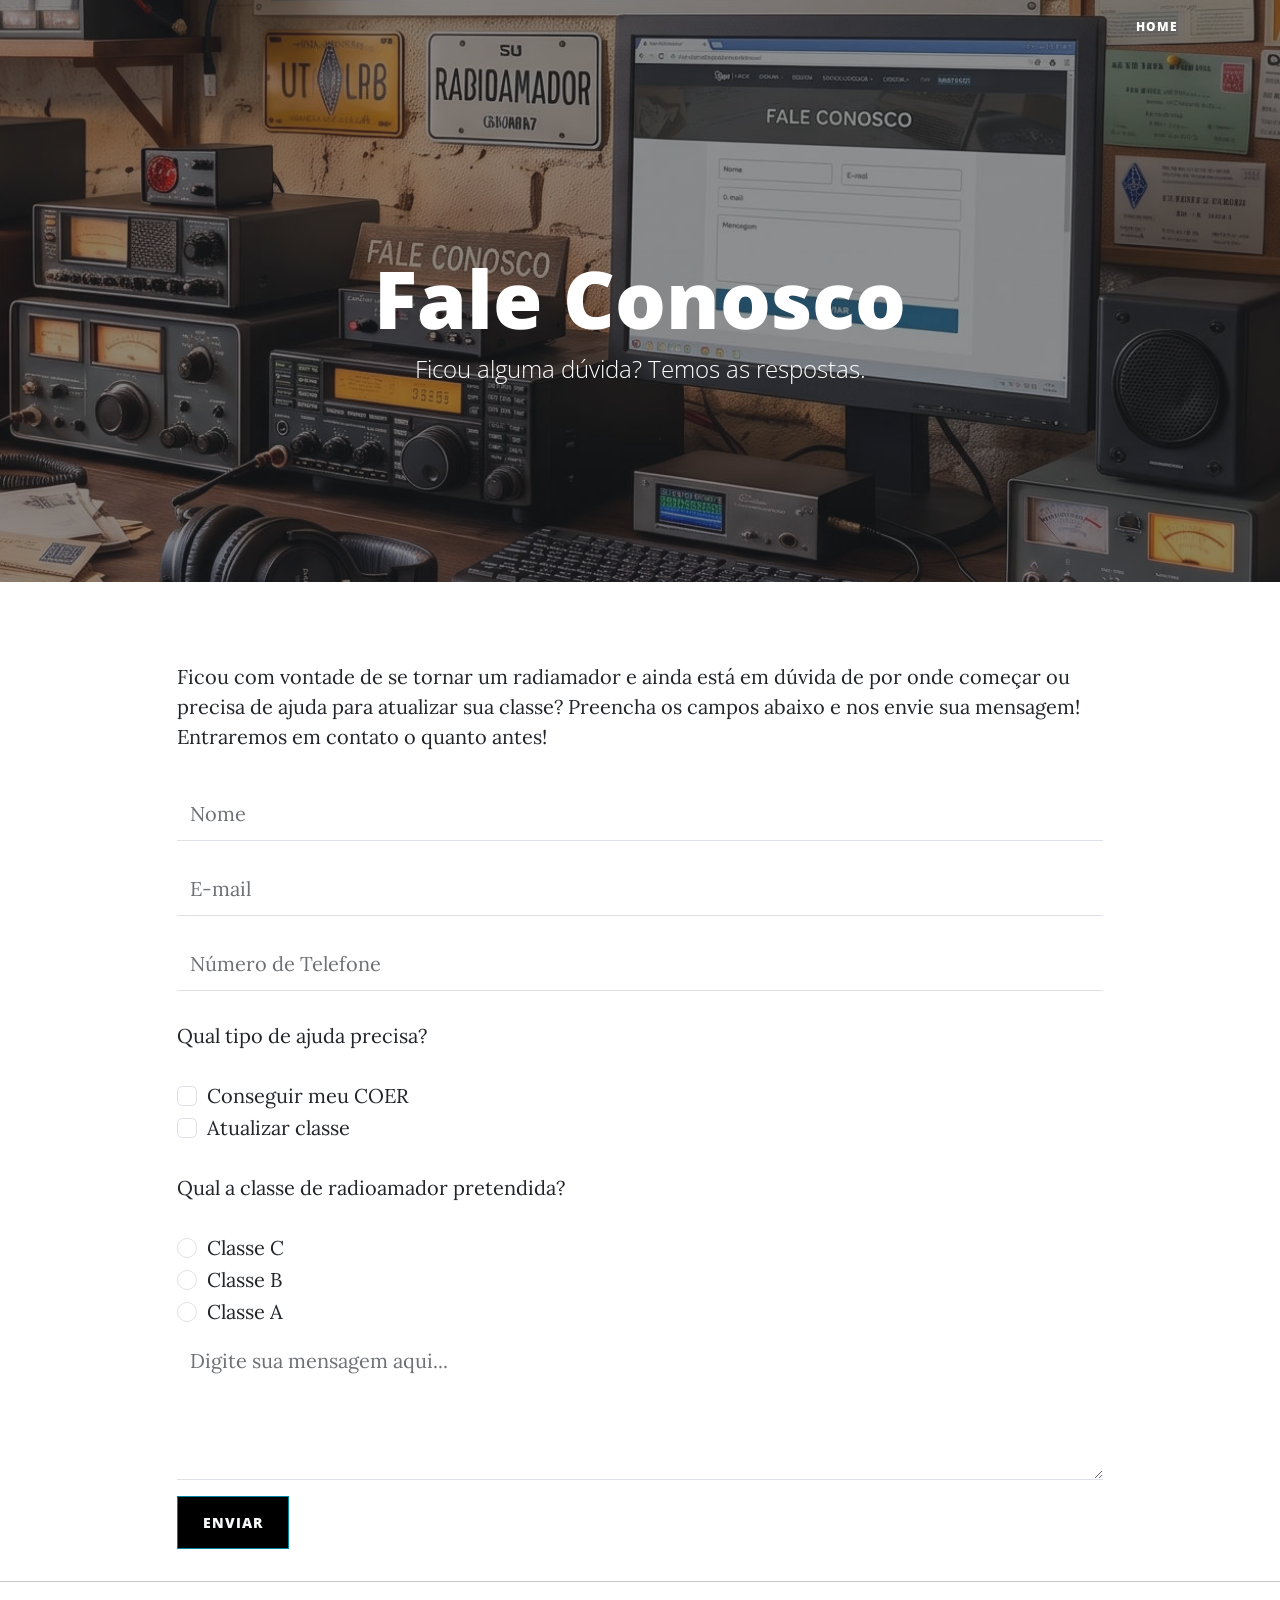
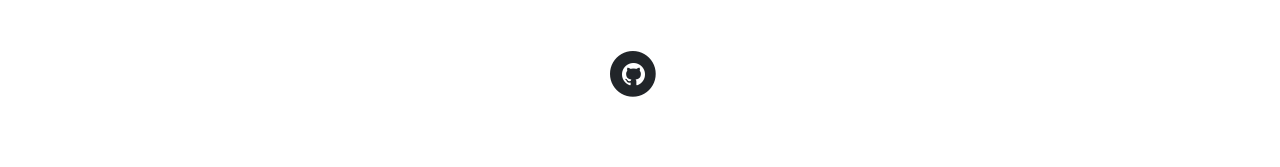
==== Trabalho Uniube/fale_conosco.html @ 46b140ac "Add files via upload" ====
<!DOCTYPE html>
<html data-bs-theme="light" lang="pt-br">

<head>
    <meta charset="utf-8">
    <meta name="viewport" content="width=device-width, initial-scale=1.0, shrink-to-fit=no">
    <title>Fale Conosco</title>
    <link rel="stylesheet" href="assets/bootstrap/css/bootstrap.min.css">
    <link rel="stylesheet" href="https://fonts.googleapis.com/css?family=Open+Sans:300italic,400italic,600italic,700italic,800italic,400,300,600,700,800&amp;display=swap">
    <link rel="stylesheet" href="https://fonts.googleapis.com/css?family=Lora:400,700,400italic,700italic&amp;display=swap">
    <link rel="stylesheet" href="assets/fonts/font-awesome.min.css">
    <link rel="stylesheet" href="assets/css/Lightbox-Gallery-baguetteBox.min.css">
</head>

<body>
    <nav class="navbar navbar-expand-lg fixed-top" id="mainNav">
        <div class="container"><button class="navbar-toggler" data-bs-toggle="collapse" data-bs-target="#navbarResponsive" aria-controls="navbarResponsive" aria-expanded="false" aria-label="Toggle navigation"><i class="fa fa-bars"></i></button>
            <div class="collapse navbar-collapse" id="navbarResponsive">
                <ul class="navbar-nav ms-auto">
                    <li class="nav-item"><a class="nav-link" href="index.html">Home</a></li>
                    <li class="nav-item"></li>
                    <li class="nav-item"></li>
                    <li class="nav-item"></li>
                </ul>
            </div>
        </div>
    </nav>
    <header class="masthead" style="background-image:url('imagens/contact-bg.jpg');">
        <div class="overlay"></div>
        <div class="container">
            <div class="row">
                <div class="col-md-10 col-lg-8 position-relative mx-auto">
                    <div class="site-heading">
                        <h1 style="margin-top: 50px;">Fale Conosco</h1><span class="subheading">Ficou alguma dúvida? Temos as respostas.</span>
                    </div>
                </div>
            </div>
        </div>
    </header>
    <div class="container">
        <div class="row">
            <div class="col-md-10 col-lg-10 mx-auto">
                <p>Ficou com vontade de se tornar um radiamador e ainda está em dúvida de por onde começar ou precisa de ajuda para atualizar sua classe? Preencha os campos abaixo e nos envie sua mensagem! Entraremos em contato o quanto antes!</p>
                <form id="contactForm" name="sentMessage">
                    <div>
                        <div class="mb-3 form-floating"><input class="form-control" type="text" id="name" required="" placeholder="Name"><label class="form-label" for="name">Nome</label><small class="form-text text-danger help-block"></small></div>
                    </div>
                    <div>
                        <div class="mb-3 form-floating"><input class="form-control" type="email" id="email" required="" placeholder="Email Address"><label class="form-label">E-mail</label><small class="form-text text-danger help-block"></small></div>
                    </div>
                    <div>
                        <div class="mb-3 form-floating"><input class="form-control" type="tel" id="phone" required="" placeholder="Phone Number"><label class="form-label">Número de Telefone</label><small class="form-text text-danger help-block"></small></div>
                    </div>
                    <p>Qual tipo de ajuda precisa?</p>
                    <div class="form-check"><input class="form-check-input" type="checkbox" id="formCheck-2"><label class="form-check-label" for="formCheck-2">Conseguir meu&nbsp;COER&nbsp;</label></div>
                    <div class="form-check"><input class="form-check-input" type="checkbox" id="formCheck-1"><label class="form-check-label" for="formCheck-1">Atualizar classe&nbsp;</label></div>
                    <p>Qual a classe de radioamador pretendida?</p>
                    <div class="form-check"><input class="form-check-input" type="radio" name="classe" value="Callse C" id="formCheck-3"><label class="form-check-label" for="formCheck-3">Classe C</label></div>
                    <div class="form-check"><input class="form-check-input" type="radio" name="classe" value="Callse B" id="formCheck-4"><label class="form-check-label" for="formCheck-4">Classe B</label></div>
                    <div class="form-check"><input class="form-check-input" type="radio" name="classe" value="Callse A" id="formCheck-5"><label class="form-check-label" for="formCheck-5">Classe A</label></div>
                    <div>
                        <div class="mb-3 form-floating"><textarea class="form-control" id="message" data-validation-required-message="Please enter a message." required="" placeholder="Message" style="height: 150px;"></textarea><label class="form-label">Digite sua mensagem aqui...</label><small class="form-text text-danger help-block"></small></div>
                    </div>
                    <div id="success"></div>
                    <div class="mb-3"><button class="btn btn-primary" id="sendMessageButton" type="submit" style="color: var(--bs-light);background: var(--bs-black);">Enviar</button></div>
                </form>
            </div>
        </div>
    </div>
    <hr>
    <footer>
        <div class="container">
            <div class="row">
                <div class="col-md-10 col-lg-8 mx-auto">
                    <ul class="list-inline text-center">
                        <li class="list-inline-item"><span class="fa-stack fa-lg"><i class="fa fa-circle fa-stack-2x"></i><i class="fa fa-github fa-stack-1x fa-inverse"></i></span></li>
                        <li class="list-inline-item"></li>
                    </ul>
                </div>
            </div>
        </div>
    </footer>
    <script src="assets/bootstrap/js/bootstrap.min.js"></script>
    <script src="assets/js/clean-blog.js"></script>
    <script src="assets/js/Lightbox-Gallery-baguetteBox.min.js"></script>
    <script src="assets/js/Lightbox-Gallery.js"></script>
</body>

</html>
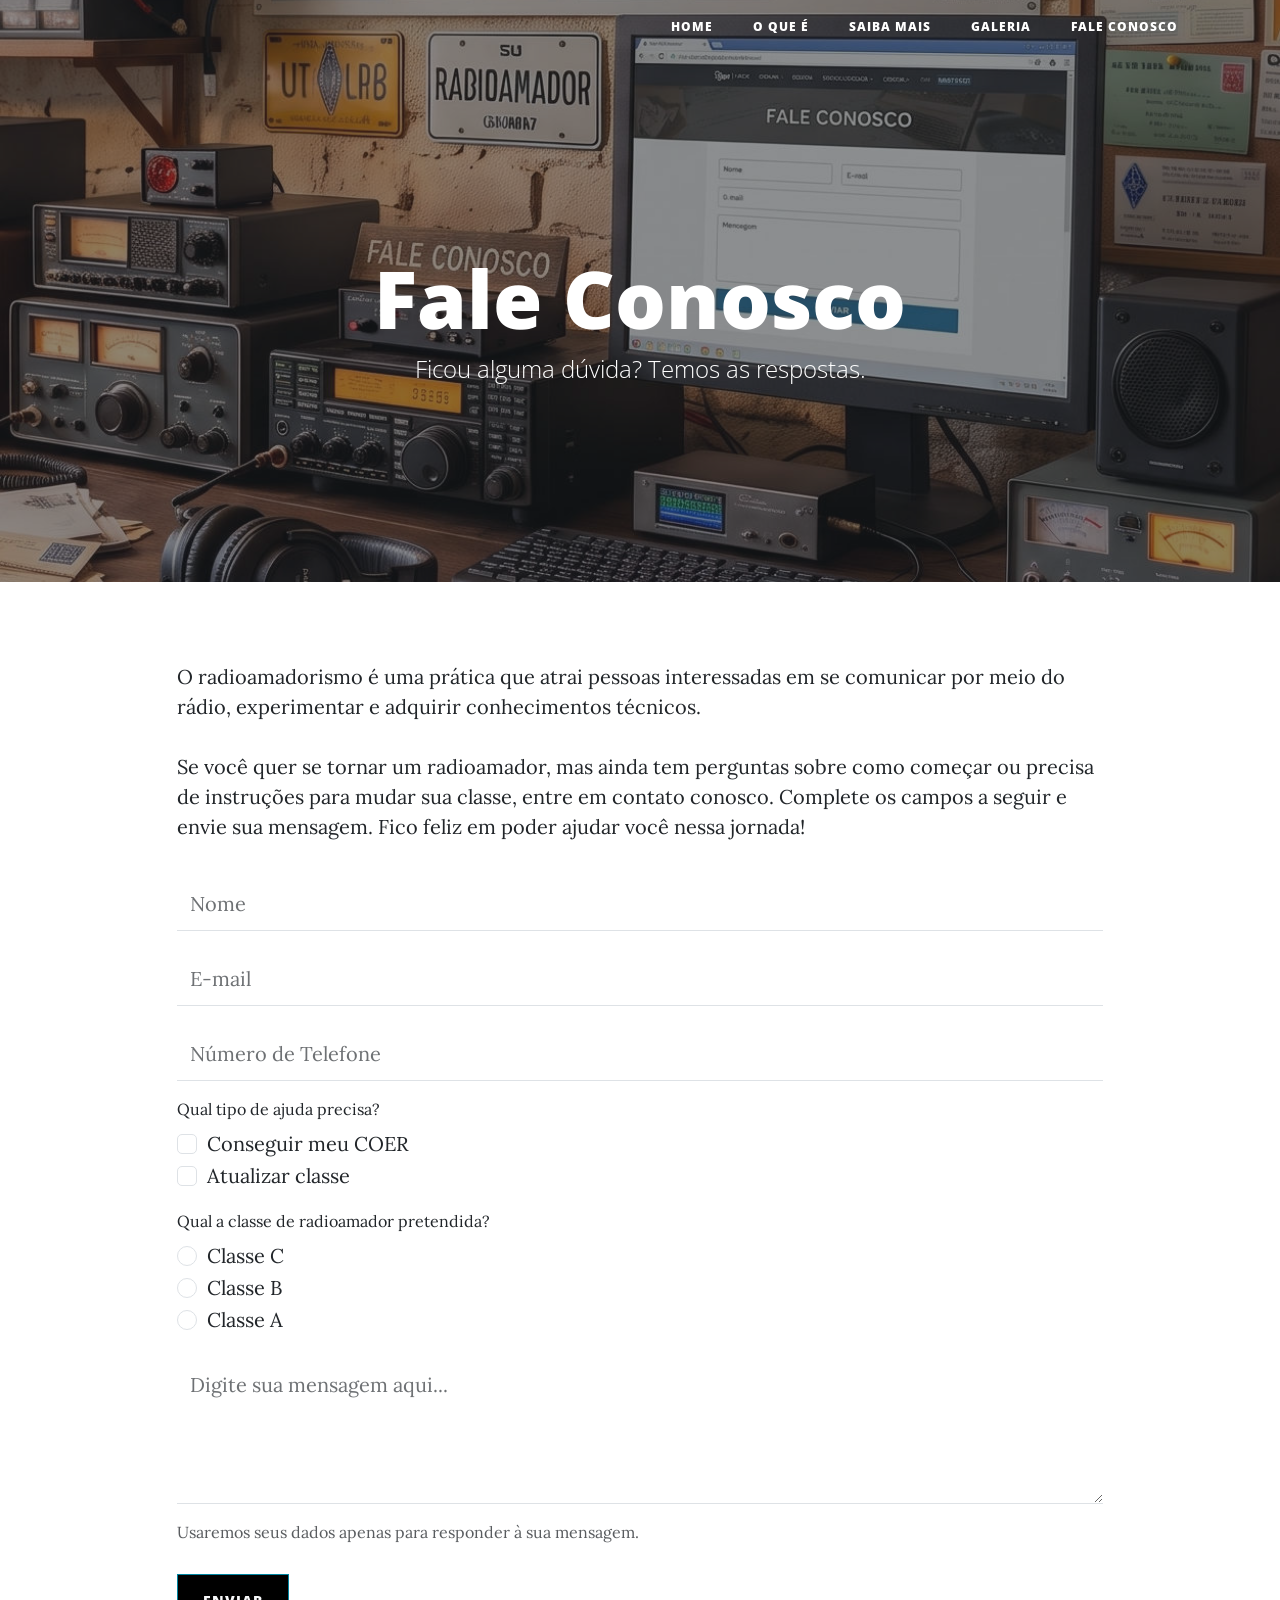
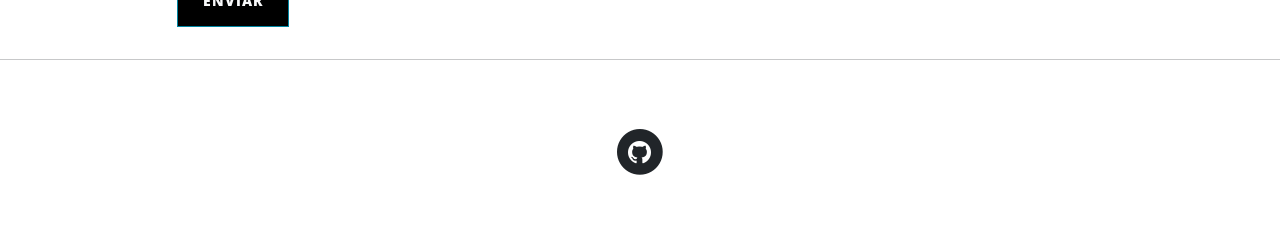
==== commit 490d4eaf: "atualizando trabalho" ====
--- a/Trabalho Uniube/fale_conosco.html
+++ b/Trabalho Uniube/fale_conosco.html
@@ -1,26 +1,32 @@
+
 <!DOCTYPE html>
 <html data-bs-theme="light" lang="pt-br">
-
+ 
 <head>
     <meta charset="utf-8">
     <meta name="viewport" content="width=device-width, initial-scale=1.0, shrink-to-fit=no">
-    <title>Fale Conosco</title>
+    <title>Fale Conosco - Radioamadorismo</title>
     <link rel="stylesheet" href="assets/bootstrap/css/bootstrap.min.css">
     <link rel="stylesheet" href="https://fonts.googleapis.com/css?family=Open+Sans:300italic,400italic,600italic,700italic,800italic,400,300,600,700,800&amp;display=swap">
     <link rel="stylesheet" href="https://fonts.googleapis.com/css?family=Lora:400,700,400italic,700italic&amp;display=swap">
     <link rel="stylesheet" href="assets/fonts/font-awesome.min.css">
-    <link rel="stylesheet" href="assets/css/Lightbox-Gallery-baguetteBox.min.css">
+    <style>
+        #mainHeading { margin-top: 50px; }
+        .btn-enviar { color: var(--bs-light); background: var(--bs-black); }
+        .btn-enviar:hover, .btn-enviar:focus { color: var(--bs-light); background: #333; }
+    </style>
 </head>
-
+ 
 <body>
     <nav class="navbar navbar-expand-lg fixed-top" id="mainNav">
-        <div class="container"><button class="navbar-toggler" data-bs-toggle="collapse" data-bs-target="#navbarResponsive" aria-controls="navbarResponsive" aria-expanded="false" aria-label="Toggle navigation"><i class="fa fa-bars"></i></button>
+        <div class="container"><button class="navbar-toggler" type="button" data-bs-toggle="collapse" data-bs-target="#navbarResponsive" aria-controls="navbarResponsive" aria-expanded="false" aria-label="Alternar navegação"><i class="fa fa-bars"></i></button>
             <div class="collapse navbar-collapse" id="navbarResponsive">
                 <ul class="navbar-nav ms-auto">
                     <li class="nav-item"><a class="nav-link" href="index.html">Home</a></li>
-                    <li class="nav-item"></li>
-                    <li class="nav-item"></li>
-                    <li class="nav-item"></li>
+                    <li class="nav-item"><a class="nav-link" href="post.html">O que é</a></li>
+                    <li class="nav-item"><a class="nav-link" href="links.html">Saiba mais</a></li>
+                    <li class="nav-item"><a class="nav-link" href="imagens.html">Galeria</a></li>
+                    <li class="nav-item"><a class="nav-link" href="fale_conosco.html">Fale conosco</a></li>
                 </ul>
             </div>
         </div>
@@ -31,50 +37,81 @@
             <div class="row">
                 <div class="col-md-10 col-lg-8 position-relative mx-auto">
                     <div class="site-heading">
-                        <h1 style="margin-top: 50px;">Fale Conosco</h1><span class="subheading">Ficou alguma dúvida? Temos as respostas.</span>
+                        <h1 id="mainHeading">Fale Conosco</h1><span class="subheading">Ficou alguma dúvida? Temos as respostas.</span>
                     </div>
                 </div>
             </div>
         </div>
     </header>
-    <div class="container">
-        <div class="row">
-            <div class="col-md-10 col-lg-10 mx-auto">
-                <p>Ficou com vontade de se tornar um radiamador e ainda está em dúvida de por onde começar ou precisa de ajuda para atualizar sua classe? Preencha os campos abaixo e nos envie sua mensagem! Entraremos em contato o quanto antes!</p>
-                <form id="contactForm" name="sentMessage">
-                    <div>
-                        <div class="mb-3 form-floating"><input class="form-control" type="text" id="name" required="" placeholder="Name"><label class="form-label" for="name">Nome</label><small class="form-text text-danger help-block"></small></div>
-                    </div>
-                    <div>
-                        <div class="mb-3 form-floating"><input class="form-control" type="email" id="email" required="" placeholder="Email Address"><label class="form-label">E-mail</label><small class="form-text text-danger help-block"></small></div>
-                    </div>
-                    <div>
-                        <div class="mb-3 form-floating"><input class="form-control" type="tel" id="phone" required="" placeholder="Phone Number"><label class="form-label">Número de Telefone</label><small class="form-text text-danger help-block"></small></div>
-                    </div>
-                    <p>Qual tipo de ajuda precisa?</p>
-                    <div class="form-check"><input class="form-check-input" type="checkbox" id="formCheck-2"><label class="form-check-label" for="formCheck-2">Conseguir meu&nbsp;COER&nbsp;</label></div>
-                    <div class="form-check"><input class="form-check-input" type="checkbox" id="formCheck-1"><label class="form-check-label" for="formCheck-1">Atualizar classe&nbsp;</label></div>
-                    <p>Qual a classe de radioamador pretendida?</p>
-                    <div class="form-check"><input class="form-check-input" type="radio" name="classe" value="Callse C" id="formCheck-3"><label class="form-check-label" for="formCheck-3">Classe C</label></div>
-                    <div class="form-check"><input class="form-check-input" type="radio" name="classe" value="Callse B" id="formCheck-4"><label class="form-check-label" for="formCheck-4">Classe B</label></div>
-                    <div class="form-check"><input class="form-check-input" type="radio" name="classe" value="Callse A" id="formCheck-5"><label class="form-check-label" for="formCheck-5">Classe A</label></div>
-                    <div>
-                        <div class="mb-3 form-floating"><textarea class="form-control" id="message" data-validation-required-message="Please enter a message." required="" placeholder="Message" style="height: 150px;"></textarea><label class="form-label">Digite sua mensagem aqui...</label><small class="form-text text-danger help-block"></small></div>
-                    </div>
-                    <div id="success"></div>
-                    <div class="mb-3"><button class="btn btn-primary" id="sendMessageButton" type="submit" style="color: var(--bs-light);background: var(--bs-black);">Enviar</button></div>
-                </form>
+    <main>
+        <div class="container">
+            <div class="row">
+                <div class="col-md-10 col-lg-10 mx-auto">
+                    <p>O radioamadorismo é uma prática que atrai pessoas interessadas em se comunicar por meio do rádio, experimentar e adquirir conhecimentos técnicos. </p>
+                    <p>Se você quer se tornar um radioamador, mas ainda tem perguntas sobre como começar ou precisa de instruções para mudar sua classe, entre em contato conosco. Complete os campos a seguir e envie sua mensagem. Fico feliz em poder ajudar você nessa jornada!</p>
+                    <form id="contactForm" name="sentMessage" method="post">
+                        <div class="mb-3 form-floating">
+                            <input class="form-control" type="text" id="name" name="nome" required placeholder="Nome" autocomplete="name">
+                            <label for="name">Nome</label>
+                        </div>
+                        <div class="mb-3 form-floating">
+                            <input class="form-control" type="email" id="email" name="email" required placeholder="E-mail" autocomplete="email">
+                            <label for="email">E-mail</label>
+                        </div>
+                        <div class="mb-3 form-floating">
+                            <input class="form-control" type="tel" id="phone" name="telefone" required placeholder="Número de telefone" autocomplete="tel">
+                            <label for="phone">Número de Telefone</label>
+                        </div>
+ 
+                        <fieldset class="mb-3">
+                            <legend class="fs-6">Qual tipo de ajuda precisa?</legend>
+                            <div class="form-check">
+                                <input class="form-check-input" type="checkbox" name="ajuda" value="COER" id="ajuda-coer">
+                                <label class="form-check-label" for="ajuda-coer">Conseguir meu COER</label>
+                            </div>
+                            <div class="form-check">
+                                <input class="form-check-input" type="checkbox" name="ajuda" value="Atualizar classe" id="ajuda-classe">
+                                <label class="form-check-label" for="ajuda-classe">Atualizar classe</label>
+                            </div>
+                        </fieldset>
+ 
+                        <fieldset class="mb-3">
+                            <legend class="fs-6">Qual a classe de radioamador pretendida?</legend>
+                            <div class="form-check">
+                                <input class="form-check-input" type="radio" name="classe" value="Classe C" id="classe-c">
+                                <label class="form-check-label" for="classe-c">Classe C</label>
+                            </div>
+                            <div class="form-check">
+                                <input class="form-check-input" type="radio" name="classe" value="Classe B" id="classe-b">
+                                <label class="form-check-label" for="classe-b">Classe B</label>
+                            </div>
+                            <div class="form-check">
+                                <input class="form-check-input" type="radio" name="classe" value="Classe A" id="classe-a">
+                                <label class="form-check-label" for="classe-a">Classe A</label>
+                            </div>
+                        </fieldset>
+ 
+                        <div class="mb-3 form-floating">
+                            <textarea class="form-control" id="message" name="mensagem" required placeholder="Digite sua mensagem aqui..." style="height: 150px;"></textarea>
+                            <label for="message">Digite sua mensagem aqui...</label>
+                        </div>
+ 
+                        <p class="form-text">Usaremos seus dados apenas para responder à sua mensagem.</p>
+ 
+                        <div id="success" role="status" aria-live="polite"></div>
+                        <div class="mb-3"><button class="btn btn-primary btn-enviar" id="sendMessageButton" type="submit" method="post">Enviar</button></div>
+                    </form>
+                </div>
             </div>
         </div>
-    </div>
+    </main>
     <hr>
     <footer>
         <div class="container">
             <div class="row">
                 <div class="col-md-10 col-lg-8 mx-auto">
                     <ul class="list-inline text-center">
-                        <li class="list-inline-item"><span class="fa-stack fa-lg"><i class="fa fa-circle fa-stack-2x"></i><i class="fa fa-github fa-stack-1x fa-inverse"></i></span></li>
-                        <li class="list-inline-item"></li>
+                        <li class="list-inline-item"><a href="https://github.com/just-a-happy-face" target="_blank" rel="noopener noreferrer" aria-label="GitHub"><span class="fa-stack fa-lg"><i class="fa fa-circle fa-stack-2x"></i><i class="fa fa-github fa-stack-1x fa-inverse"></i></span></a></li>
                     </ul>
                 </div>
             </div>
@@ -82,8 +119,7 @@
     </footer>
     <script src="assets/bootstrap/js/bootstrap.min.js"></script>
     <script src="assets/js/clean-blog.js"></script>
-    <script src="assets/js/Lightbox-Gallery-baguetteBox.min.js"></script>
-    <script src="assets/js/Lightbox-Gallery.js"></script>
 </body>
-
-</html>+ 
+</html>
+ 
